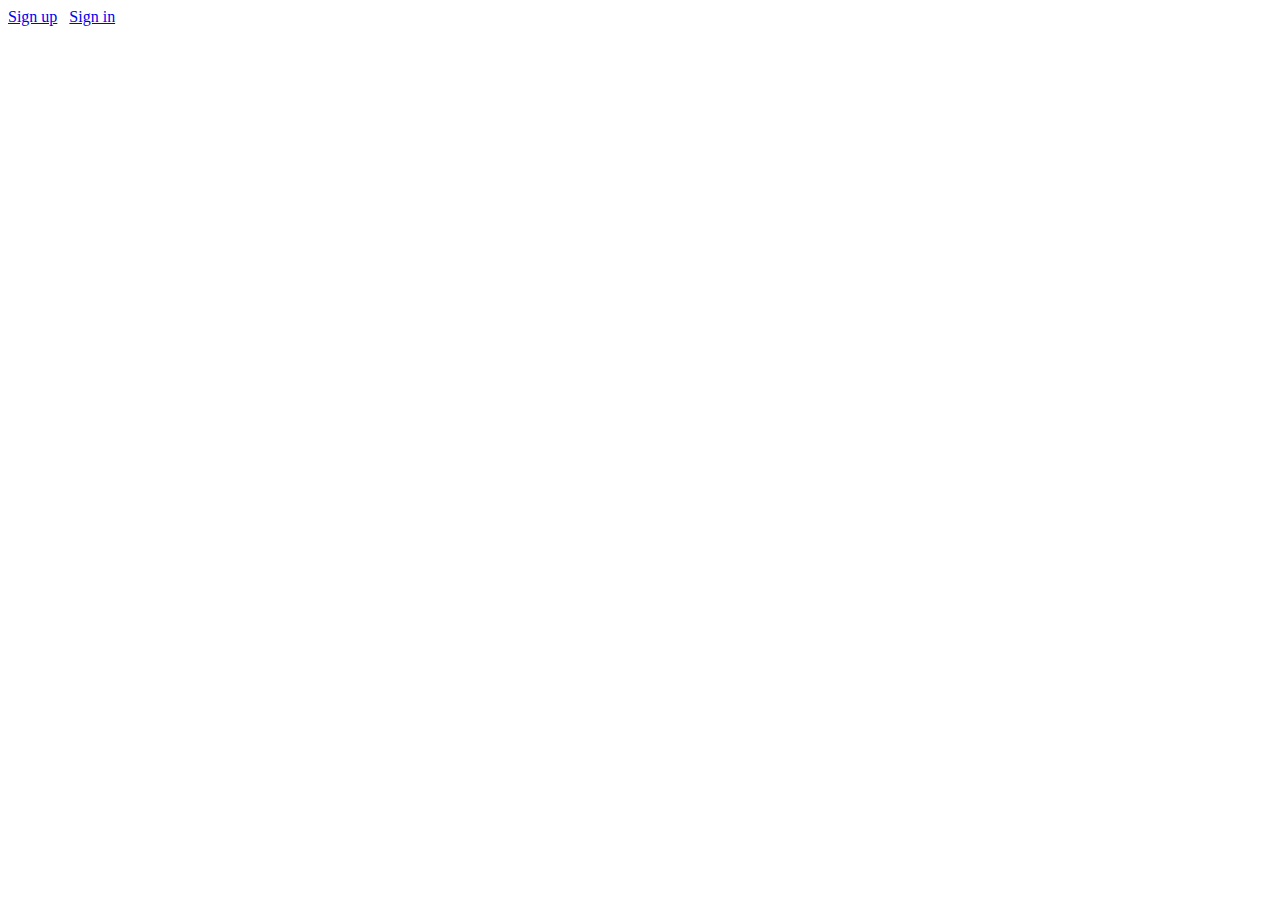
==== index.html @ 37cef10f "Carpeta Pets" ====
<!DOCTYPE html>
<html lang="en">
<head>
    <meta charset="UTF-8">
    <meta http-equiv="X-UA-Compatible" content="IE=edge">
    <meta name="viewport" content="width=device-width, initial-scale=1.0">
    <title>Pets</title>
</head>
<body>
    <a href="http://127.0.0.1/pets/front/src/create_user.html">Sign up</a>&nbsp;&nbsp;
    <a href="http://127.0.0.1/pets/front/src/login.html">Sign in</a>
</body>
</html>
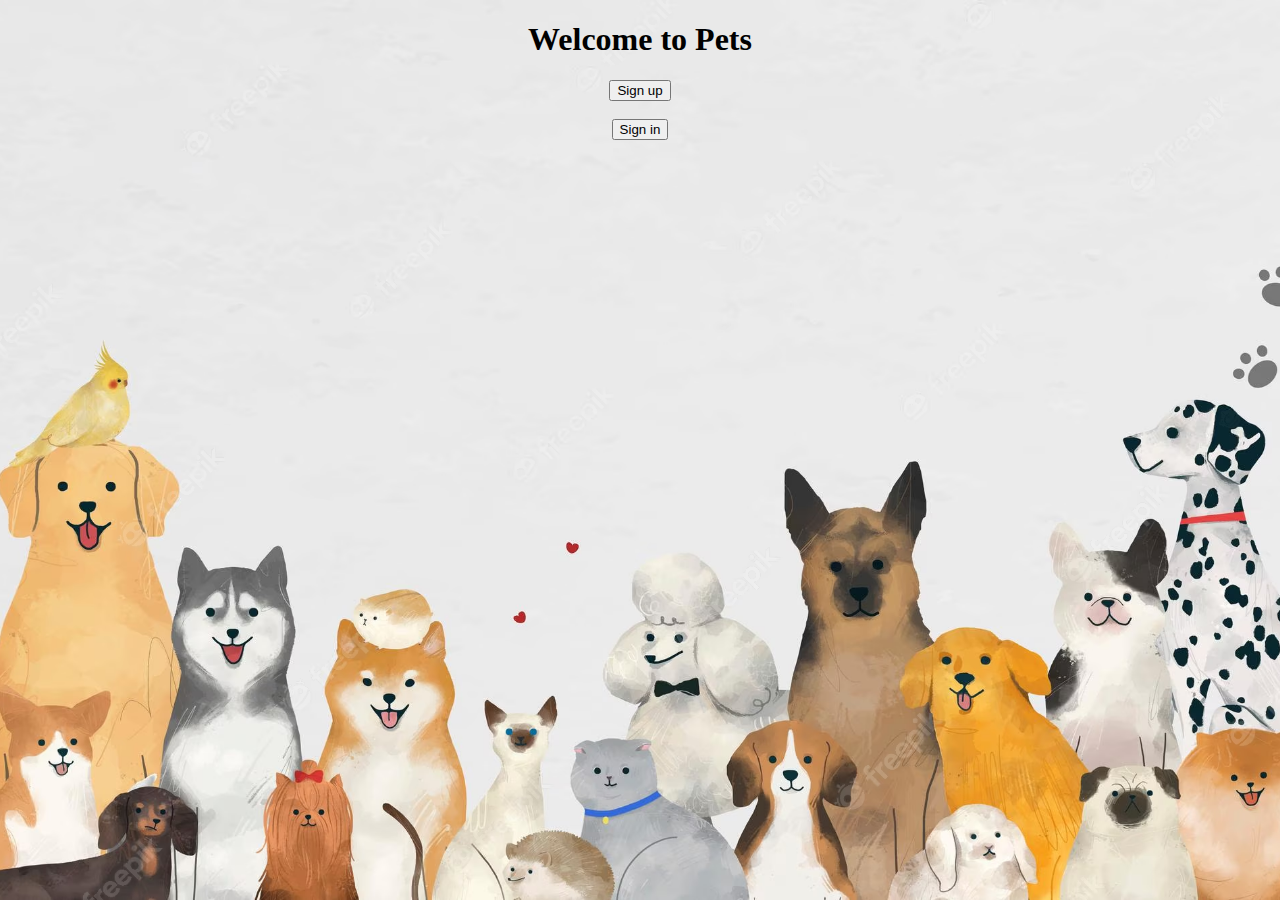
==== commit e945decd: "Update" ====
--- a/index.html
+++ b/index.html
@@ -5,9 +5,22 @@
     <meta http-equiv="X-UA-Compatible" content="IE=edge">
     <meta name="viewport" content="width=device-width, initial-scale=1.0">
     <title>Pets</title>
+    <link rel ="icon" type="image/x-icon" href="front/images/pets.png">
+    <style>
+        body{
+            background-image: url("front/images/background.avif");
+            background-position: center;
+            background-repeat: no-repeat;
+            background-size: cover;
+            background-attachment: fixed;
+        }
+    </style>
 </head>
 <body>
-    <a href="http://127.0.0.1/pets/front/src/create_user.html">Sign up</a>&nbsp;&nbsp;
-    <a href="http://127.0.0.1/pets/front/src/login.html">Sign in</a>
+    <center>
+    <h1>Welcome to Pets</h1>
+    <button onclick="location.href='http://127.0.0.1/pets/front/src/create_user.html'">Sign up</button><br><br>
+    <button onclick="location.href='http://127.0.0.1/pets/front/src/login.html'">Sign in</button>
+    </center>
 </body>
 </html>